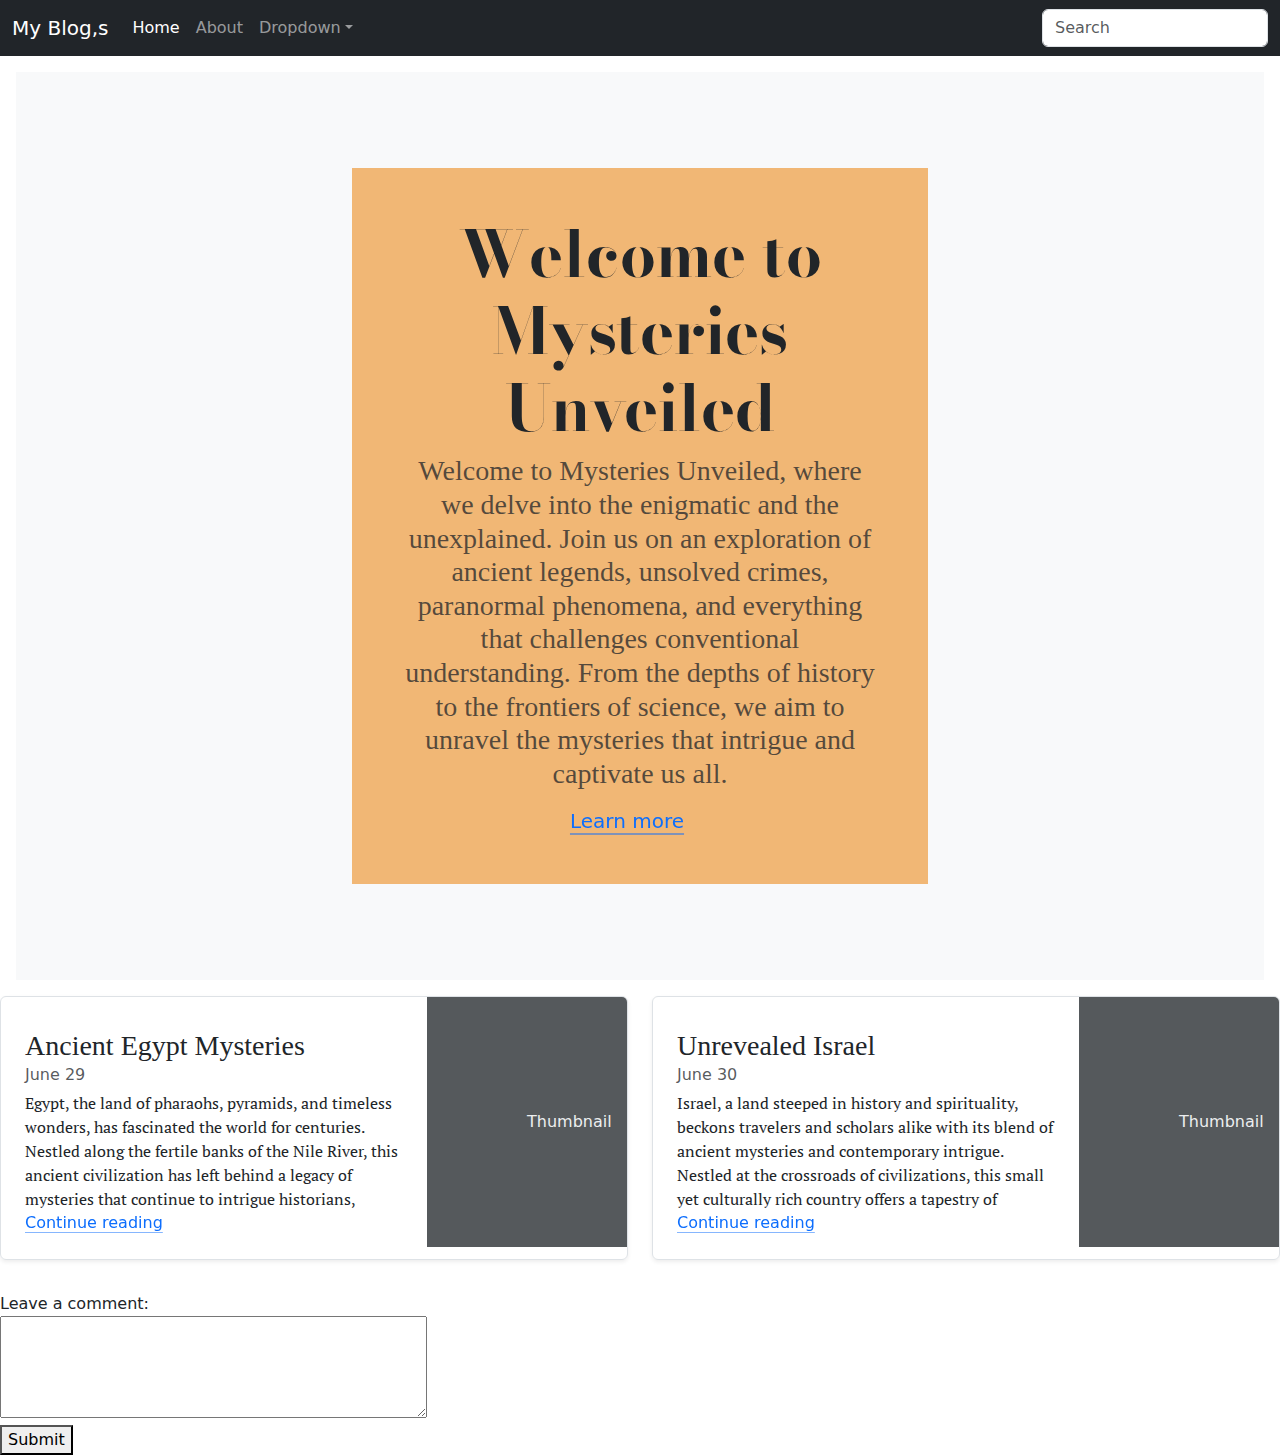
==== index.html @ e8b932a0 "Add files via upload" ====
<!DOCTYPE html>
<html lang="en">
<head>
    <meta charset="UTF-8">
    <meta name="viewport" content="width=device-width, initial-scale=1.0">
    <title>My Blog</title>
    <link rel="stylesheet" href="style.css">
    <link rel="preconnect" href="https://fonts.googleapis.com">
    <link rel="preconnect" href="https://fonts.gstatic.com" crossorigin>
    <link href="https://fonts.googleapis.com/css2?family=PT+Serif:ital,wght@0,400;0,700;1,400;1,700&display=swap" rel="stylesheet">
    <link href="https://cdn.jsdelivr.net/npm/bootstrap@5.3.3/dist/css/bootstrap.min.css" rel="stylesheet" integrity="sha384-QWTKZyjpPEjISv5WaRU9OFeRpok6YctnYmDr5pNlyT2bRjXh0JMhjY6hW+ALEwIH" crossorigin="anonymous">
    <link rel="preconnect" href="https://fonts.googleapis.com">
<link rel="preconnect" href="https://fonts.gstatic.com" crossorigin>
<link href="https://fonts.googleapis.com/css2?family=Bodoni+Moda:ital,opsz,wght@0,6..96,400..900;1,6..96,400..900&display=swap" rel="stylesheet">
     
</head>
<body>
    
  <nav class="navbar navbar-expand-lg navbar-dark bg-dark gradient-background" aria-label="Fifth navbar example">
    <div class="container-fluid">
      <a class="navbar-brand" href="#">My Blog,s</a>
      <button class="navbar-toggler" type="button" data-bs-toggle="collapse" data-bs-target="#navbarsExample05" aria-controls="navbarsExample05" aria-expanded="true" aria-label="Toggle navigation">
        <span class="navbar-toggler-icon"></span>
      </button>

      <div class="navbar-collapse collapse show" id="navbarsExample05" >
        <ul class="navbar-nav me-auto mb-2 mb-lg-0">
          <li class="nav-item">
            <a class="nav-link active" aria-current="page" href="./index.html">Home</a>
          </li>
          <li class="nav-item">
            <a class="nav-link" href="./contact.html">About</a>
          </li>
         
          <li class="nav-item dropdown">
            <a class="nav-link dropdown-toggle" href="#" data-bs-toggle="dropdown" aria-expanded="false">Dropdown</a>
            <ul class="dropdown-menu">
              <li><a class="dropdown-item" href="./egypt.html">EGYPT </a></li>
              <li><a class="dropdown-item" href="./israel.html">ISRAEL</a></li>
              <li><a class="dropdown-item" href="./time.html">TIME TRAVELL</a></li>
            </ul>
          </li>
        </ul>
        <form role="search">
          <input class="form-control" type="search" placeholder="Search" aria-label="Search">
        </form>
      </div>
    </div>
  </nav>
  <div class="position-relative overflow-hidden p-3 p-md-5 m-md-3 text-center bg-body-tertiary">
    <div class="col-md-6 p-lg-5 mx-auto my-5">
      <h1 class="display-3 fw-bold">Welcome to Mysteries Unveiled</h1>
      <h3 class="fw-normal text-muted mb-3">Welcome to Mysteries Unveiled, where we delve into the enigmatic and the unexplained. Join us on an exploration of ancient legends, unsolved crimes, paranormal phenomena, and everything that challenges conventional understanding. From the depths of history to the frontiers of science, we aim to unravel the mysteries that intrigue and captivate us all.</h3>
      <div class="d-flex gap-3 justify-content-center lead fw-normal">
        <a class="icon-link" href="#">
          Learn more
          <svg class="bi"><use xlink:href="#chevron-right"></use></svg>
        </a>
        <!-- <a class="icon-link" href="#">
          Buy
          <svg class="bi"><use xlink:href="#chevron-right"></use></svg>
        </a> -->
      </div>
    </div>
    <div class="product-device shadow-sm d-none d-md-block"></div>
    <div class="product-device product-device-2 shadow-sm d-none d-md-block"></div>
  </div>
  <div class="row mb-2">
    <div class="col-md-6">
      <div class="row g-0 border rounded overflow-hidden flex-md-row mb-4 shadow-sm h-md-250 position-relative">
        <div class="col p-4 d-flex flex-column position-static">
          <strong class="d-inline-block mb-2 text-primary-emphasis"></strong>
          <h3 class="mb-0">Ancient Egypt Mysteries</h3>
          <div class="mb-1 text-body-secondary">June 29</div>
          <p class="card-text mb-auto">Egypt, the land of pharaohs, pyramids, and timeless wonders, has fascinated the world for centuries.
            Nestled along the fertile banks of the Nile River, this ancient civilization has left behind a legacy of mysteries that continue to intrigue historians,
            </p>
          <a href="./egypt.html" class="icon-link gap-1 icon-link-hover stretched-link">
            Continue reading
            <svg class="bi"><use xlink:href="#chevron-right"></use></svg>
          </a>
        </div>
        <div class="col-auto d-none d-lg-block">
          <svg class="bd-placeholder-img" width="200" height="250" xmlns="http://www.w3.org/2000/svg" role="img" aria-label="Placeholder: Thumbnail" preserveAspectRatio="xMidYMid slice" focusable="false"><title>Placeholder</title><rect width="100%" height="100%" fill="#55595c"></rect><text x="50%" y="50%" fill="#eceeef" dy=".3em">Thumbnail</text></svg>
        </div>
      </div>
    </div>
    <div class="col-md-6">
      <div class="row g-0 border rounded overflow-hidden flex-md-row mb-4 shadow-sm h-md-250 position-relative">
        <div class="col p-4 d-flex flex-column position-static">
          <strong class="d-inline-block mb-2 text-success-emphasis"></strong>
          <h3 class="mb-0">Unrevealed Israel </h3>
          <div class="mb-1 text-body-secondary">June 30</div>
          <p class="mb-auto">Israel, a land steeped in history and spirituality, beckons travelers and scholars alike with its blend of 
            ancient mysteries and contemporary intrigue. Nestled at the crossroads of civilizations, this small yet culturally 
            rich country offers a tapestry of</p>
          <a href="./israel.html" class="icon-link gap-1 icon-link-hover stretched-link">
            Continue reading
            <svg class="bi"><use xlink:href="#chevron-right"></use></svg>
          </a>
        </div>
        <div class="col-auto d-none d-lg-block">
          <svg class="bd-placeholder-img" width="200" height="250" xmlns="http://www.w3.org/2000/svg" role="img" aria-label="Placeholder: Thumbnail" preserveAspectRatio="xMidYMid slice" focusable="false"><title>Placeholder</title><rect width="100%" height="100%" fill="#55595c"></rect><text x="50%" y="50%" fill="#eceeef" dy=".3em">Thumbnail</text></svg>
        </div>
      </div>
    </div>
  </div>
  <div id="comments-container">
    <!-- Comments will be dynamically added here -->
</div>

<form id="comment-form">
    <label for="comment">Leave a comment:</label><br>
    <textarea id="comment" name="comment" rows="4" cols="50"></textarea><br>
    <button type="submit">Submit</button>
</form>
  <script src="https://cdn.jsdelivr.net/npm/bootstrap@5.3.3/dist/js/bootstrap.bundle.min.js" integrity="sha384-YvpcrYf0tY3lHB60NNkmXc5s9fDVZLESaAA55NDzOxhy9GkcIdslK1eN7N6jIeHz" crossorigin="anonymous"></script>
</body>
</html>
---- style.css ----
.gradient-background {
    background: linear-gradient(300deg, #d4d42b,#8e4f08,#ffac4d,);
  
    background-size: 180% 180%;
    animation: gradient-animation 18s ease infinite;
  }
  
  @keyframes gradient-animation {
    0% {
      background-position: 0% 50%;
    }
    50% {
      background-position: 100% 50%;
    }
    100% {
      background-position: 0% 50%;
    }
}
.nav-link{
  color: rgba(14, 14, 14, 0.489);
}
.container{
  background-color: #f1b775;
}
.my-5{
  background-color: #f1b775;
}
h1{
  font-family: Bodoni Moda;
}
h3{
  font-family: DM Serif;
}
p{
  font-family: PT Serif;
}
body{
  background-color: "sanddunes.jpg";
  background-size: cover;
  background-repeat: no-repeat;
  background-attachment: fixed;
  background-position: center;
}
/* <svg class="bi" width="24" height="24"><use xlink:href=""></use></svg> */
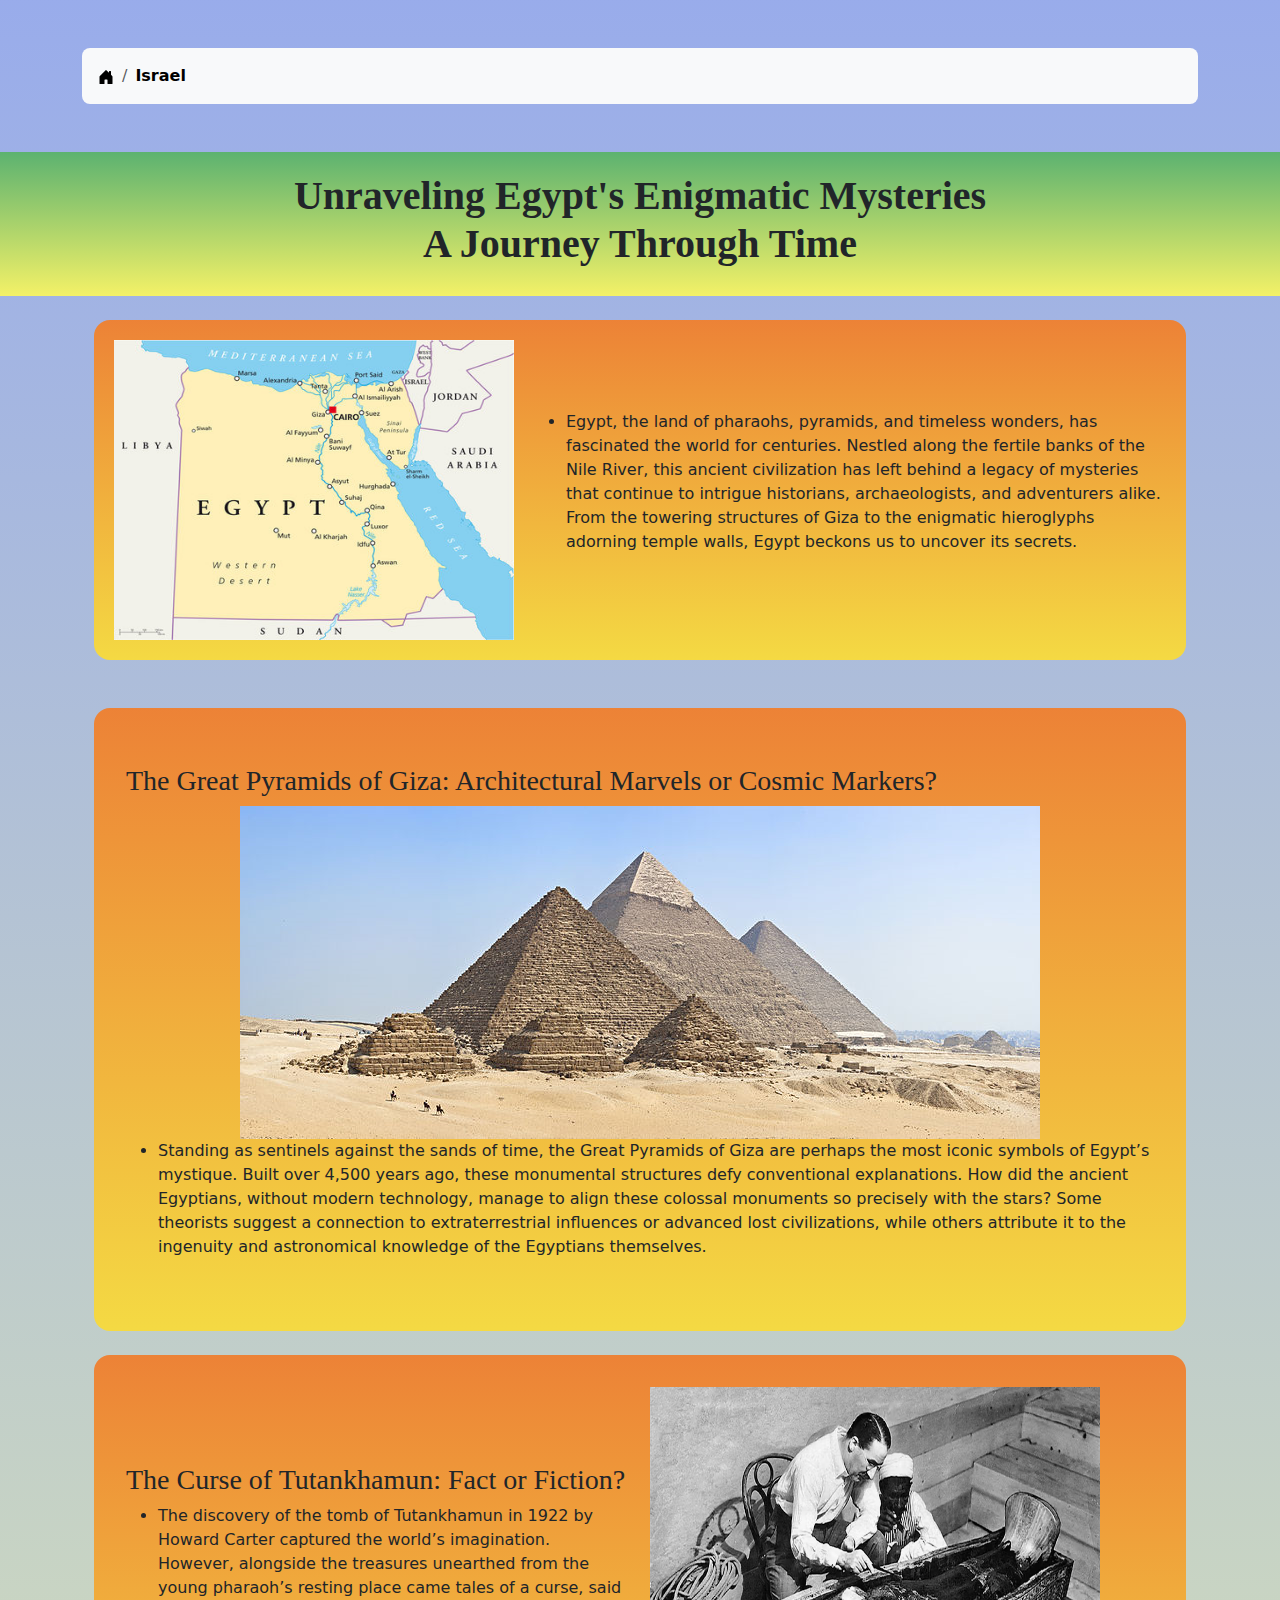
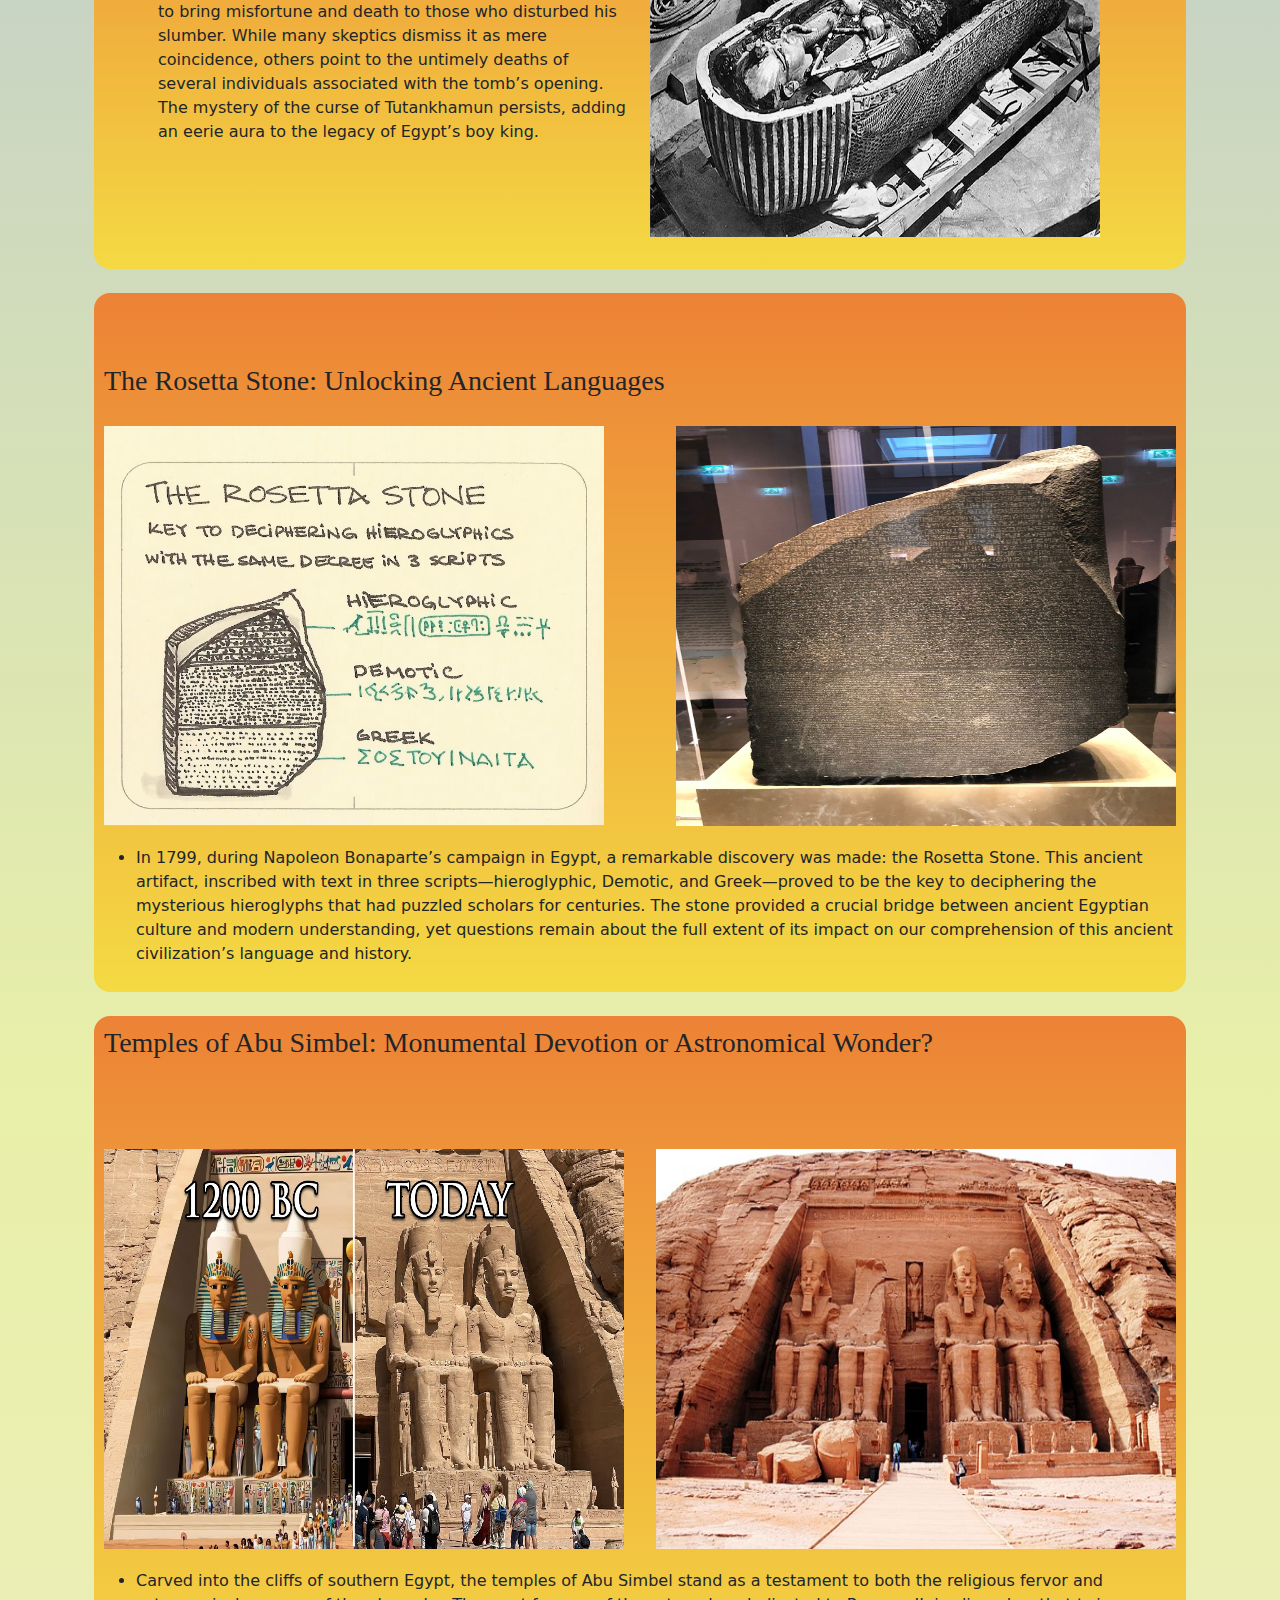
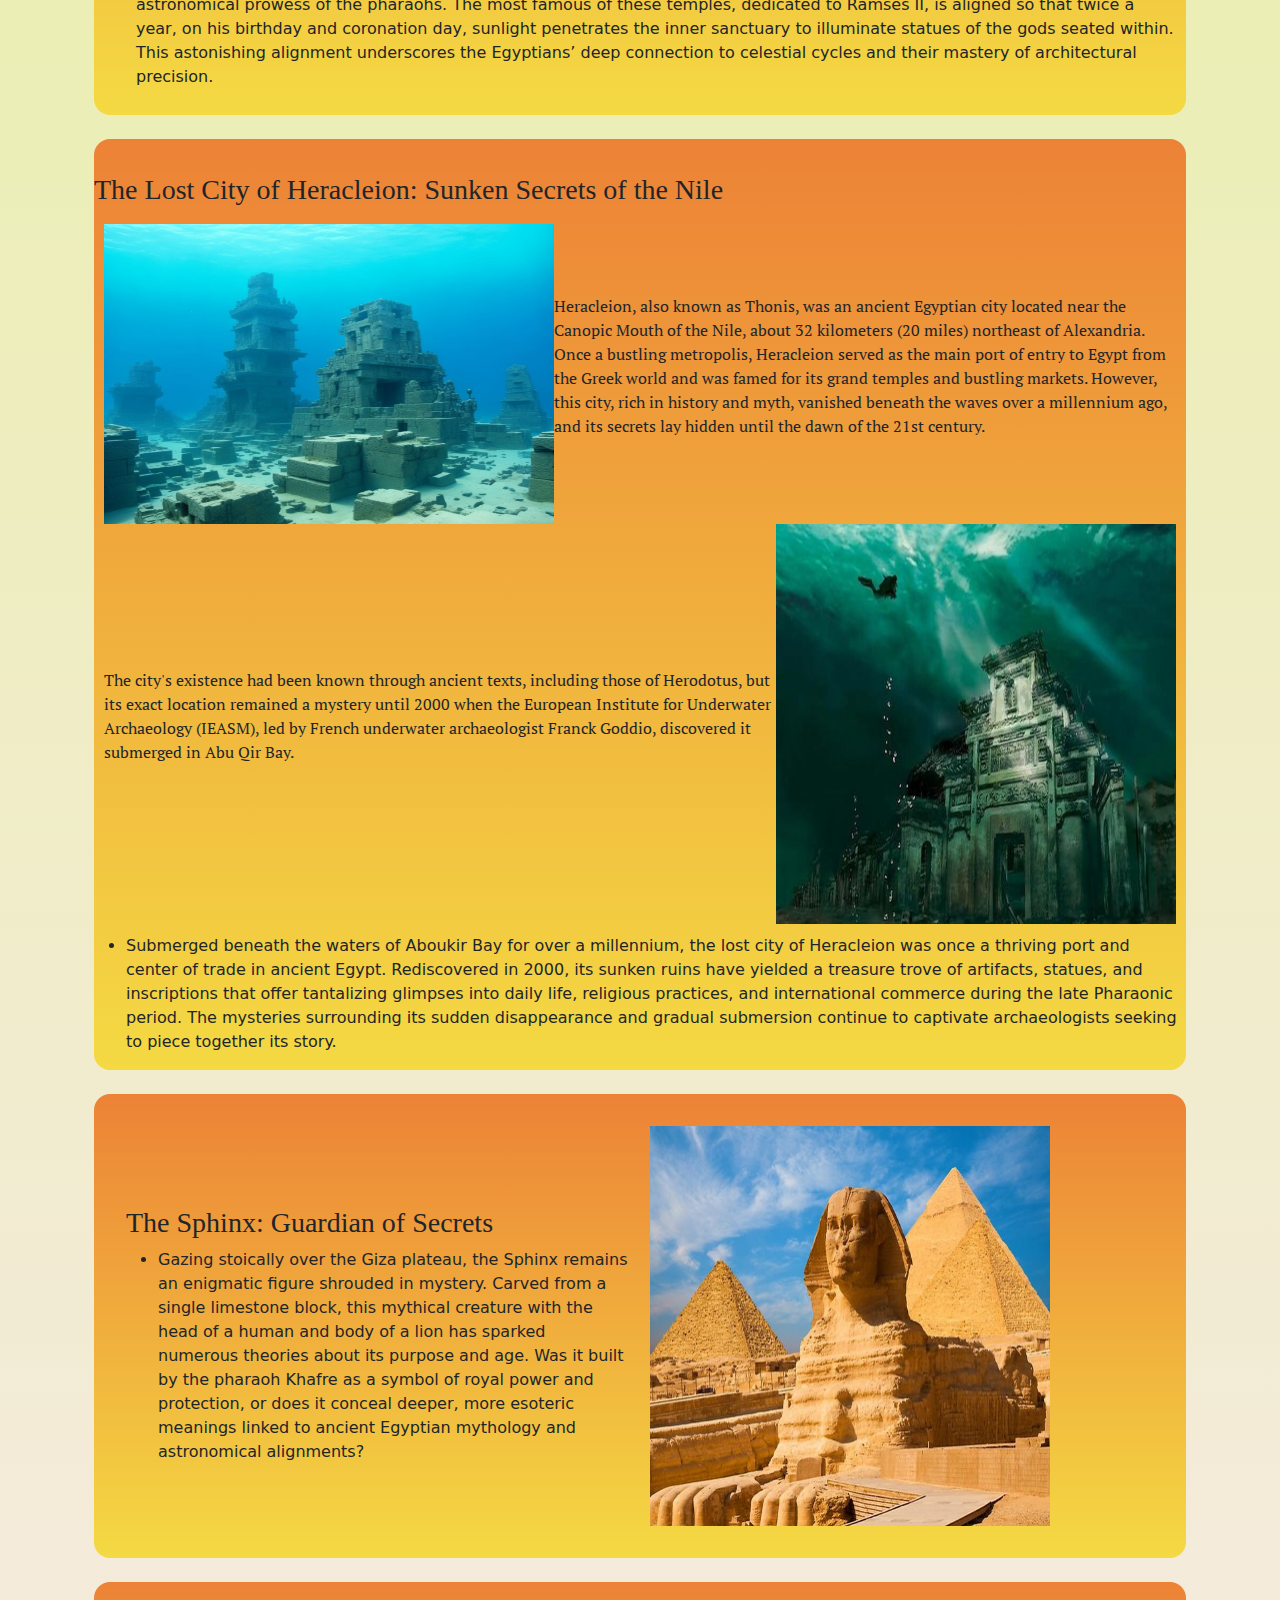
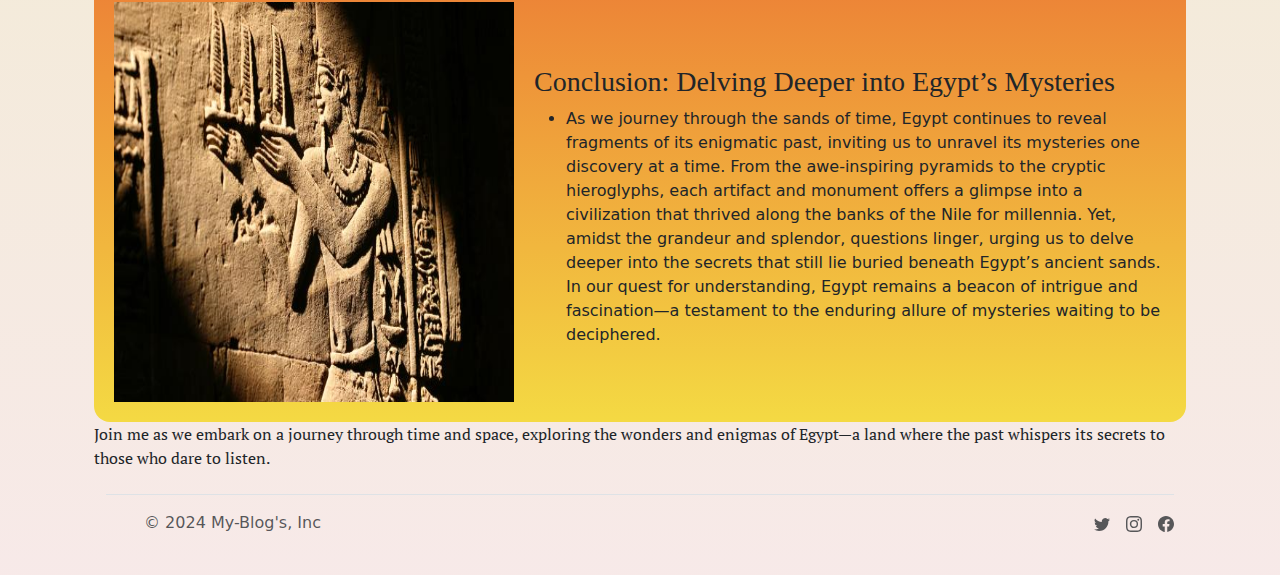
==== commit fd518645: "Add files via upload" ====
--- a/index.html
+++ b/index.html
@@ -3,117 +3,227 @@
 <head>
     <meta charset="UTF-8">
     <meta name="viewport" content="width=device-width, initial-scale=1.0">
-    <title>My Blog</title>
-    <link rel="stylesheet" href="style.css">
+    <title>Mysteries About Egypt</title>
+    <link rel="stylesheet" href="./egypt.css">
     <link rel="preconnect" href="https://fonts.googleapis.com">
     <link rel="preconnect" href="https://fonts.gstatic.com" crossorigin>
     <link href="https://fonts.googleapis.com/css2?family=PT+Serif:ital,wght@0,400;0,700;1,400;1,700&display=swap" rel="stylesheet">
     <link href="https://cdn.jsdelivr.net/npm/bootstrap@5.3.3/dist/css/bootstrap.min.css" rel="stylesheet" integrity="sha384-QWTKZyjpPEjISv5WaRU9OFeRpok6YctnYmDr5pNlyT2bRjXh0JMhjY6hW+ALEwIH" crossorigin="anonymous">
     <link rel="preconnect" href="https://fonts.googleapis.com">
 <link rel="preconnect" href="https://fonts.gstatic.com" crossorigin>
-<link href="https://fonts.googleapis.com/css2?family=Bodoni+Moda:ital,opsz,wght@0,6..96,400..900;1,6..96,400..900&display=swap" rel="stylesheet">
-     
+<link href="https://fonts.googleapis.com/css2?family=Domine:wght@400..700&display=swap" rel="stylesheet">
+<link rel="preconnect" href="https://fonts.googleapis.com">
+<link rel="preconnect" href="https://fonts.gstatic.com" crossorigin>
+<link href="https://fonts.googleapis.com/css2?family=DM+Serif+Display:ital@0;1&family=Domine:wght@400..700&display=swap" rel="stylesheet">
+<link rel="preconnect" href="https://fonts.googleapis.com">
+<link rel="preconnect" href="https://fonts.gstatic.com" crossorigin>
+<link href="https://fonts.googleapis.com/css2?family=Bebas+Neue&display=swap" rel="stylesheet">
+
 </head>
 <body>
     
-  <nav class="navbar navbar-expand-lg navbar-dark bg-dark gradient-background" aria-label="Fifth navbar example">
-    <div class="container-fluid">
-      <a class="navbar-brand" href="#">My Blog,s</a>
-      <button class="navbar-toggler" type="button" data-bs-toggle="collapse" data-bs-target="#navbarsExample05" aria-controls="navbarsExample05" aria-expanded="true" aria-label="Toggle navigation">
-        <span class="navbar-toggler-icon"></span>
-      </button>
-
-      <div class="navbar-collapse collapse show" id="navbarsExample05" >
-        <ul class="navbar-nav me-auto mb-2 mb-lg-0">
-          <li class="nav-item">
-            <a class="nav-link active" aria-current="page" href="./index.html">Home</a>
-          </li>
-          <li class="nav-item">
-            <a class="nav-link" href="./contact.html">About</a>
-          </li>
-         
-          <li class="nav-item dropdown">
-            <a class="nav-link dropdown-toggle" href="#" data-bs-toggle="dropdown" aria-expanded="false">Dropdown</a>
-            <ul class="dropdown-menu">
-              <li><a class="dropdown-item" href="./egypt.html">EGYPT </a></li>
-              <li><a class="dropdown-item" href="./israel.html">ISRAEL</a></li>
-              <li><a class="dropdown-item" href="./time.html">TIME TRAVELL</a></li>
-            </ul>
-          </li>
-        </ul>
-        <form role="search">
-          <input class="form-control" type="search" placeholder="Search" aria-label="Search">
-        </form>
+    <div class="container my-5">
+        <nav aria-label="breadcrumb">
+          <ol class="breadcrumb p-3 bg-body-tertiary rounded-3">
+            <li class="breadcrumb-item">
+              <a class="link-body-emphasis" href="#">
+                <svg xmlns="http://www.w3.org/2000/svg" width="16" height="16" fill="currentColor" class="bi bi-house-door-fill" viewBox="0 0 16 16">
+                    <path d="M6.5 14.5v-3.505c0-.245.25-.495.5-.495h2c.25 0 .5.25.5.5v3.5a.5.5 0 0 0 .5.5h4a.5.5 0 0 0 .5-.5v-7a.5.5 0 0 0-.146-.354L13 5.793V2.5a.5.5 0 0 0-.5-.5h-1a.5.5 0 0 0-.5.5v1.293L8.354 1.146a.5.5 0 0 0-.708 0l-6 6A.5.5 0 0 0 1.5 7.5v7a.5.5 0 0 0 .5.5h4a.5.5 0 0 0 .5-.5"/>
+                  </svg>
+                <span class="visually-hidden">Home</span>
+              </a>
+            </li>
+            <li class="breadcrumb-item">
+              <a class="link-body-emphasis fw-semibold text-decoration-none" href="./israel.html">Israel</a>
+            </li>
+            
+          </ol>
+        </nav>
       </div>
-    </div>
-  </nav>
-  <div class="position-relative overflow-hidden p-3 p-md-5 m-md-3 text-center bg-body-tertiary">
-    <div class="col-md-6 p-lg-5 mx-auto my-5">
-      <h1 class="display-3 fw-bold">Welcome to Mysteries Unveiled</h1>
-      <h3 class="fw-normal text-muted mb-3">Welcome to Mysteries Unveiled, where we delve into the enigmatic and the unexplained. Join us on an exploration of ancient legends, unsolved crimes, paranormal phenomena, and everything that challenges conventional understanding. From the depths of history to the frontiers of science, we aim to unravel the mysteries that intrigue and captivate us all.</h3>
-      <div class="d-flex gap-3 justify-content-center lead fw-normal">
-        <a class="icon-link" href="#">
-          Learn more
-          <svg class="bi"><use xlink:href="#chevron-right"></use></svg>
-        </a>
-        <!-- <a class="icon-link" href="#">
-          Buy
-          <svg class="bi"><use xlink:href="#chevron-right"></use></svg>
-        </a> -->
+      <div class="heading"><h1><b>Unraveling Egypt's Enigmatic Mysteries<br>A Journey Through Time</b></h1></div><br>
+    <div class="container">
+    <section class="container">
+        
+
+    <div class="title"> 
+        <div class="boarder"><div ><img class="imgmap" src="images/egyptmap.png"> </div></div>
+        <div >
+        <ul>
+            <li>Egypt, the land of pharaohs, pyramids, and timeless wonders, has fascinated the world for centuries.
+                Nestled along the fertile banks of the Nile River, this ancient civilization has left behind a legacy of mysteries that continue to intrigue historians,
+                archaeologists, and adventurers alike. From the towering structures of Giza to the enigmatic hieroglyphs adorning temple walls, Egypt beckons us to uncover its secrets.</li>
+        </ul>
+    
+    </div>
+    </div>  
+    <br><br>
+    <div class="giza">
+        <br>
+        <h3>The Great Pyramids of Giza: Architectural Marvels or Cosmic Markers?</h3>
+        <div class="imggiza"><img class="imgiza" src="images/giza.png"></div>
+        <div>
+        <ul>
+            <li>
+                Standing as sentinels against the sands of time, the Great Pyramids of Giza are perhaps the most iconic symbols of Egypt’s mystique.
+                Built over 4,500 years ago, these monumental structures defy conventional explanations. How did the ancient Egyptians, without modern technology, 
+                manage to align these colossal monuments so precisely with the stars? Some theorists suggest a connection to extraterrestrial influences or advanced lost civilizations,
+                while others attribute it to the ingenuity and astronomical knowledge of the Egyptians themselves.
+            </li>
+        </ul>
+        <br>
+    </div>
+    </div>  
+    <br>
+    
+    <div class="curse">
+        <div>
+        <h3>The Curse of Tutankhamun: Fact or Fiction?</h3>
+        <ul>
+            <li>
+                The discovery of the tomb of Tutankhamun in 1922 by Howard Carter captured the world’s imagination. 
+                However, alongside the treasures unearthed from the young pharaoh’s resting place came tales of a curse, 
+                said to bring misfortune and death to those who disturbed his slumber. While many skeptics dismiss it as mere coincidence,
+                 others point to the untimely deaths of several individuals associated with the tomb’s opening. 
+                The mystery of the curse of Tutankhamun persists, adding an eerie aura to the legacy of Egypt’s boy king.
+            </li>
+        </ul> 
+        </div>
+        <div><img class="curseimg" src="images/tutankhamun1.png"></div>
+    </div>    
+    <br>
+    
+    <div class="stone"><br>
+    <h3>   The Rosetta Stone: Unlocking Ancient Languages</h3>
+    
+        <div class="rosetta">
+        <img class="stones" src="images/rosettastone11.png">
+        <img class="stone2" src="images/rosettastone21.png">
+        </div>
+    
+    <ul>
+        <li>
+            In 1799, during Napoleon Bonaparte’s campaign in Egypt, a remarkable discovery was made: the Rosetta Stone.
+            This ancient artifact, inscribed with text in three scripts—hieroglyphic, Demotic, and Greek—proved to be the key to 
+            deciphering the mysterious hieroglyphs that had puzzled scholars for centuries. The stone provided a crucial bridge between
+             ancient Egyptian culture and modern understanding, yet questions remain about the full extent of its impact on our comprehension of this ancient civilization’s language and history.
+        </li>
+    </ul>
+    </div>
+    <br>
+    <div class="temple">
+        <h3>Temples of Abu Simbel: Monumental Devotion or Astronomical Wonder?</h3><br>
+        <div class="rosetta">
+        <div ><img class="temples1" src="images/temple11.png"></div>
+        <div><img class="temples" src="images/temple21.png"></div>
+        </div>
+       
+        <ul>
+            <li>
+                Carved into the cliffs of southern Egypt, the temples of Abu Simbel stand as a testament to both the religious fervor and astronomical prowess of the pharaohs. 
+                The most famous of these temples, dedicated to Ramses II, is aligned so that twice a year, on his birthday and coronation day, 
+                sunlight penetrates the inner sanctuary to illuminate statues of the gods seated within. This astonishing alignment underscores the Egyptians’ deep connection to 
+                celestial cycles and their mastery of architectural precision.
+            </li>
+        </ul>
+    </div>
+    <br>
+    
+
+    <div class="nile">
+        <h3><br>The Lost City of Heracleion: Sunken Secrets of the Nile</h3>
+        <div class="hera">
+            <div class="hera-1">
+                <div><img class="lostcity1" src="images/lostcity11.png"></div>
+        <div>
+            <p>
+                Heracleion, also known as Thonis, was an ancient Egyptian city located near the Canopic Mouth of the Nile, about 32 kilometers (20 miles) northeast of Alexandria. Once a bustling metropolis, Heracleion served as the main port of entry to Egypt from the Greek world and was famed for its grand temples and bustling markets. However, this city, rich in history and myth, vanished beneath the waves over a millennium ago, and its secrets lay hidden until the dawn of the 21st century.
+            </p>
+        </div>
+    </div>
+        <div class="hera-2">
+            <div><p>The city's existence had been known through ancient texts, including those of Herodotus, but its exact location remained a mystery until 2000 when the European Institute for Underwater Archaeology (IEASM), led by French underwater archaeologist Franck Goddio, discovered it submerged in Abu Qir Bay.</p></div>
+        <div>
+            <img class="lostcity2" src="images/lostcity21.png">
+        </div>
+    </div>
+            
+        </div>
+    
+        <ul>
+            <li>
+                Submerged beneath the waters of Aboukir Bay for over a millennium, the lost city of Heracleion was once a thriving port
+                and center of trade in ancient Egypt. Rediscovered in 2000, its sunken ruins have yielded a treasure trove of artifacts,
+                statues, and inscriptions that offer tantalizing glimpses into daily life, religious practices, and international commerce during the late Pharaonic period.
+                The mysteries surrounding its sudden disappearance and gradual submersion continue to captivate archaeologists seeking to piece together its story.
+            </li>
+        </ul>
+    </div>
+    <br>
+    
+    <div class="sphinx">
+        <div>
+        <h3>
+            <br>
+            The Sphinx: Guardian of Secrets
+        </h3>
+        <ul>
+            <li>
+                Gazing stoically over the Giza plateau, the Sphinx remains an enigmatic figure shrouded in mystery. 
+                Carved from a single limestone block, this mythical creature with the head of a human and body of a lion has sparked numerous theories about its purpose and age. 
+                Was it built by the pharaoh Khafre as a symbol of royal power and protection, or does it conceal deeper, more esoteric meanings linked to ancient Egyptian mythology
+                and astronomical alignments?
+            </li>
+        </ul>
+        </div>
+        <div><img class="sphin" src="images/sphinx1.png"></div>
+    </div>
+    <br>
+    <div class="conclude">
+        <div><img class="concluded" src="images/conclusion.png"></div>
+        <div>
+            <br>
+        <h3>Conclusion: Delving Deeper into Egypt’s Mysteries</h3>
+        <ul>
+            <li>
+                As we journey through the sands of time, Egypt continues to reveal fragments of its enigmatic past, inviting us to unravel its mysteries one discovery at a time. From the awe-inspiring pyramids to the cryptic hieroglyphs, each artifact and monument offers a glimpse into a civilization that thrived along the banks of the Nile for millennia. Yet, amidst the grandeur and splendor, questions linger, urging us to delve deeper into the secrets that still lie buried beneath Egypt’s ancient sands.
+                In our quest for understanding, Egypt remains a beacon of intrigue and fascination—a testament to the enduring allure of mysteries waiting to be deciphered.<br />
+
+                 </li>
+        </ul>
+        </div>
+    </div>
+        <p class="join"> Join me as we embark on a journey through time and space, exploring the wonders and enigmas of Egypt—a land where the past whispers its secrets to those who dare to listen.
+        </p>
+    
+    <div class="container">
+        <footer class="d-flex flex-wrap justify-content-between align-items-center py-3 my-4 border-top">
+          <div class="col-md-4 d-flex align-items-center">
+            <a href="/" class="mb-3 me-2 mb-md-0 text-body-secondary text-decoration-none lh-1">
+              <svg class="bi" width="30" height="24"><use xlink:href="#bootstrap"></use></svg>
+            </a>
+            <span class="mb-3 mb-md-0 text-body-secondary">© 2024 My-Blog's, Inc</span>
+          </div>
+      
+          <ul class="nav col-md-4 justify-content-end list-unstyled d-flex">
+            <li class="ms-3"><a class="text-body-secondary" href=""><svg xmlns="http://www.w3.org/2000/svg" width="16" height="16" fill="currentColor" class="bi bi-twitter" viewBox="0 0 16 16">
+                <path d="M5.026 15c6.038 0 9.341-5.003 9.341-9.334q.002-.211-.006-.422A6.7 6.7 0 0 0 16 3.542a6.7 6.7 0 0 1-1.889.518 3.3 3.3 0 0 0 1.447-1.817 6.5 6.5 0 0 1-2.087.793A3.286 3.286 0 0 0 7.875 6.03a9.32 9.32 0 0 1-6.767-3.429 3.29 3.29 0 0 0 1.018 4.382A3.3 3.3 0 0 1 .64 6.575v.045a3.29 3.29 0 0 0 2.632 3.218 3.2 3.2 0 0 1-.865.115 3 3 0 0 1-.614-.057 3.28 3.28 0 0 0 3.067 2.277A6.6 6.6 0 0 1 .78 13.58a6 6 0 0 1-.78-.045A9.34 9.34 0 0 0 5.026 15"/>
+              </svg></a></li>
+            <li class="ms-3"><a class="text-body-secondary" href="#"><svg xmlns="http://www.w3.org/2000/svg" width="16" height="16" fill="currentColor" class="bi bi-instagram" viewBox="0 0 16 16">
+                <path d="M8 0C5.829 0 5.556.01 4.703.048 3.85.088 3.269.222 2.76.42a3.9 3.9 0 0 0-1.417.923A3.9 3.9 0 0 0 .42 2.76C.222 3.268.087 3.85.048 4.7.01 5.555 0 5.827 0 8.001c0 2.172.01 2.444.048 3.297.04.852.174 1.433.372 1.942.205.526.478.972.923 1.417.444.445.89.719 1.416.923.51.198 1.09.333 1.942.372C5.555 15.99 5.827 16 8 16s2.444-.01 3.298-.048c.851-.04 1.434-.174 1.943-.372a3.9 3.9 0 0 0 1.416-.923c.445-.445.718-.891.923-1.417.197-.509.332-1.09.372-1.942C15.99 10.445 16 10.173 16 8s-.01-2.445-.048-3.299c-.04-.851-.175-1.433-.372-1.941a3.9 3.9 0 0 0-.923-1.417A3.9 3.9 0 0 0 13.24.42c-.51-.198-1.092-.333-1.943-.372C10.443.01 10.172 0 7.998 0zm-.717 1.442h.718c2.136 0 2.389.007 3.232.046.78.035 1.204.166 1.486.275.373.145.64.319.92.599s.453.546.598.92c.11.281.24.705.275 1.485.039.843.047 1.096.047 3.231s-.008 2.389-.047 3.232c-.035.78-.166 1.203-.275 1.485a2.5 2.5 0 0 1-.599.919c-.28.28-.546.453-.92.598-.28.11-.704.24-1.485.276-.843.038-1.096.047-3.232.047s-2.39-.009-3.233-.047c-.78-.036-1.203-.166-1.485-.276a2.5 2.5 0 0 1-.92-.598 2.5 2.5 0 0 1-.6-.92c-.109-.281-.24-.705-.275-1.485-.038-.843-.046-1.096-.046-3.233s.008-2.388.046-3.231c.036-.78.166-1.204.276-1.486.145-.373.319-.64.599-.92s.546-.453.92-.598c.282-.11.705-.24 1.485-.276.738-.034 1.024-.044 2.515-.045zm4.988 1.328a.96.96 0 1 0 0 1.92.96.96 0 0 0 0-1.92m-4.27 1.122a4.109 4.109 0 1 0 0 8.217 4.109 4.109 0 0 0 0-8.217m0 1.441a2.667 2.667 0 1 1 0 5.334 2.667 2.667 0 0 1 0-5.334"/>
+              </svg></a></li>
+            <li class="ms-3"><a class="text-body-secondary" href="#"><svg xmlns="http://www.w3.org/2000/svg" width="16" height="16" fill="currentColor" class="bi bi-facebook" viewBox="0 0 16 16">
+                <path d="M16 8.049c0-4.446-3.582-8.05-8-8.05C3.58 0-.002 3.603-.002 8.05c0 4.017 2.926 7.347 6.75 7.951v-5.625h-2.03V8.05H6.75V6.275c0-2.017 1.195-3.131 3.022-3.131.876 0 1.791.157 1.791.157v1.98h-1.009c-.993 0-1.303.621-1.303 1.258v1.51h2.218l-.354 2.326H9.25V16c3.824-.604 6.75-3.934 6.75-7.951"/>
+              </svg></a></li>
+          </ul>
+        </footer>
       </div>
-    </div>
-    <div class="product-device shadow-sm d-none d-md-block"></div>
-    <div class="product-device product-device-2 shadow-sm d-none d-md-block"></div>
-  </div>
-  <div class="row mb-2">
-    <div class="col-md-6">
-      <div class="row g-0 border rounded overflow-hidden flex-md-row mb-4 shadow-sm h-md-250 position-relative">
-        <div class="col p-4 d-flex flex-column position-static">
-          <strong class="d-inline-block mb-2 text-primary-emphasis"></strong>
-          <h3 class="mb-0">Ancient Egypt Mysteries</h3>
-          <div class="mb-1 text-body-secondary">June 29</div>
-          <p class="card-text mb-auto">Egypt, the land of pharaohs, pyramids, and timeless wonders, has fascinated the world for centuries.
-            Nestled along the fertile banks of the Nile River, this ancient civilization has left behind a legacy of mysteries that continue to intrigue historians,
-            </p>
-          <a href="./egypt.html" class="icon-link gap-1 icon-link-hover stretched-link">
-            Continue reading
-            <svg class="bi"><use xlink:href="#chevron-right"></use></svg>
-          </a>
-        </div>
-        <div class="col-auto d-none d-lg-block">
-          <svg class="bd-placeholder-img" width="200" height="250" xmlns="http://www.w3.org/2000/svg" role="img" aria-label="Placeholder: Thumbnail" preserveAspectRatio="xMidYMid slice" focusable="false"><title>Placeholder</title><rect width="100%" height="100%" fill="#55595c"></rect><text x="50%" y="50%" fill="#eceeef" dy=".3em">Thumbnail</text></svg>
-        </div>
-      </div>
-    </div>
-    <div class="col-md-6">
-      <div class="row g-0 border rounded overflow-hidden flex-md-row mb-4 shadow-sm h-md-250 position-relative">
-        <div class="col p-4 d-flex flex-column position-static">
-          <strong class="d-inline-block mb-2 text-success-emphasis"></strong>
-          <h3 class="mb-0">Unrevealed Israel </h3>
-          <div class="mb-1 text-body-secondary">June 30</div>
-          <p class="mb-auto">Israel, a land steeped in history and spirituality, beckons travelers and scholars alike with its blend of 
-            ancient mysteries and contemporary intrigue. Nestled at the crossroads of civilizations, this small yet culturally 
-            rich country offers a tapestry of</p>
-          <a href="./israel.html" class="icon-link gap-1 icon-link-hover stretched-link">
-            Continue reading
-            <svg class="bi"><use xlink:href="#chevron-right"></use></svg>
-          </a>
-        </div>
-        <div class="col-auto d-none d-lg-block">
-          <svg class="bd-placeholder-img" width="200" height="250" xmlns="http://www.w3.org/2000/svg" role="img" aria-label="Placeholder: Thumbnail" preserveAspectRatio="xMidYMid slice" focusable="false"><title>Placeholder</title><rect width="100%" height="100%" fill="#55595c"></rect><text x="50%" y="50%" fill="#eceeef" dy=".3em">Thumbnail</text></svg>
-        </div>
-      </div>
-    </div>
-  </div>
-  <div id="comments-container">
-    <!-- Comments will be dynamically added here -->
+    </section>
+
 </div>
 
-<form id="comment-form">
-    <label for="comment">Leave a comment:</label><br>
-    <textarea id="comment" name="comment" rows="4" cols="50"></textarea><br>
-    <button type="submit">Submit</button>
-</form>
-  <script src="https://cdn.jsdelivr.net/npm/bootstrap@5.3.3/dist/js/bootstrap.bundle.min.js" integrity="sha384-YvpcrYf0tY3lHB60NNkmXc5s9fDVZLESaAA55NDzOxhy9GkcIdslK1eN7N6jIeHz" crossorigin="anonymous"></script>
+   
+   
+    <script src="https://cdn.jsdelivr.net/npm/bootstrap@5.3.3/dist/js/bootstrap.bundle.min.js" integrity="sha384-YvpcrYf0tY3lHB60NNkmXc5s9fDVZLESaAA55NDzOxhy9GkcIdslK1eN7N6jIeHz" crossorigin="anonymous"></script>
+
 </body>
-</html>+</html>
--- a/egypt.css
+++ b/egypt.css
@@ -0,0 +1,215 @@
+.gradient-background {
+    background: linear-gradient(300deg, #d4d42b,#8e4f08,#ffac4d,);
+  
+    background-size: 180% 180%;
+    animation: gradient-animation 18s ease infinite;
+  }
+  
+  @keyframes gradient-animation {
+    0% {
+      background-position: 0% 50%;
+    }
+    50% {
+      background-position: 100% 50%;
+    }
+    100% {
+      background-position: 0% 50%;
+    }
+}
+.nav-link{
+  color: rgba(14, 14, 14, 0.489);
+}
+.container{
+  
+  //background-color: #f1b775;
+}
+.giza, .curse, .stone, .temple,.nile, .sphinx, .conclude{
+  background: hsla(51, 89%, 61%, 1);
+
+background: linear-gradient(90deg, hsla(51, 89%, 61%, 1) 0%, hsla(25, 83%, 57%, 1) 100%);
+
+background: -moz-linear-gradient(90deg, hsla(51, 89%, 61%, 1) 0%, hsla(25, 83%, 57%, 1) 100%);
+
+background: -webkit-linear-gradient(90deg, hsla(51, 89%, 61%, 1) 0%, hsla(25, 83%, 57%, 1) 100%);
+
+filter: progid: DXImageTransform.Microsoft.gradient( startColorstr="#F4D941", endColorstr="#EC8235", GradientType=1 );
+border-radius: 1rem;
+}
+.giza{
+  padding:2rem;
+  border-radius: 1rem;
+}
+.first{
+  background-image:"images/backdrop1.png";
+}
+.heading{
+  display:flex;
+  justify-content: center;
+  align-items: center;
+  padding: 20px;
+  background: hsla(59, 86%, 68%, 1);
+
+background: linear-gradient(90deg, hsla(59, 86%, 68%, 1) 0%, hsla(134, 36%, 53%, 1) 100%);
+
+background: -moz-linear-gradient(90deg, hsla(59, 86%, 68%, 1) 0%, hsla(134, 36%, 53%, 1) 100%);
+
+background: -webkit-linear-gradient(90deg, hsla(59, 86%, 68%, 1) 0%, hsla(134, 36%, 53%, 1) 100%);
+
+filter: progid: DXImageTransform.Microsoft.gradient( startColorstr="#F4F269", endColorstr="#5CB270", GradientType=1 ); 
+
+}
+body{
+  /* background: hsla(139, 70%, 75%, 1);
+
+background: linear-gradient(90deg, hsla(139, 70%, 75%, 1) 0%, hsla(63, 90%, 76%, 1) 100%);
+
+background: -moz-linear-gradient(90deg, hsla(139, 70%, 75%, 1) 0%, hsla(63, 90%, 76%, 1) 100%);
+
+background: -webkit-linear-gradient(90deg, hsla(139, 70%, 75%, 1) 0%, hsla(63, 90%, 76%, 1) 100%);
+
+filter: progid: DXImageTransform.Microsoft.gradient( startColorstr="#95ECB0", endColorstr="#F3F98A", GradientType=1 ); */
+background: hsla(4, 48%, 94%, 1);
+
+background: linear-gradient(90deg, hsla(4, 48%, 94%, 1) 0%, hsla(66, 70%, 80%, 1) 50%, hsla(226, 67%, 76%, 1) 100%);
+
+background: -moz-linear-gradient(90deg, hsla(4, 48%, 94%, 1) 0%, hsla(66, 70%, 80%, 1) 50%, hsla(226, 67%, 76%, 1) 100%);
+
+background: -webkit-linear-gradient(90deg, hsla(4, 48%, 94%, 1) 0%, hsla(66, 70%, 80%, 1) 50%, hsla(226, 67%, 76%, 1) 100%);
+
+filter: progid: DXImageTransform.Microsoft.gradient( startColorstr="#F7E9E8", endColorstr="#E9F0AA", GradientType=1 );
+}
+.my-5{
+  //background-color: #f1b775;
+}
+.imgmap{
+  height: 300px;
+  width: 400px;
+  border:5px black;
+  border-radius: 0px;
+
+}
+.imgizo{
+  height: 500px;
+  width: 100rem;
+  length: 1000px;
+  
+}
+h1{
+  
+  font-family: Bodoni Moda;
+  text-align: center;
+}
+h3{
+  font-family: DM Serif;
+}
+p{
+  font-family: PT Serif;
+}
+
+.title, .conclude{
+  display: grid;
+  grid-template-columns: 1fr 2fr;
+  gap: 20px;
+  padding: 20px;
+  align-items: center;
+  background: hsla(51, 89%, 61%, 1);
+
+  background: linear-gradient(90deg, hsla(51, 89%, 61%, 1) 0%, hsla(25, 83%, 57%, 1) 100%);
+  
+  background: -moz-linear-gradient(90deg, hsla(51, 89%, 61%, 1) 0%, hsla(25, 83%, 57%, 1) 100%);
+  
+  background: -webkit-linear-gradient(90deg, hsla(51, 89%, 61%, 1) 0%, hsla(25, 83%, 57%, 1) 100%);
+  
+  filter: progid: DXImageTransform.Microsoft.gradient( startColorstr="#F4D941", endColorstr="#EC8235", GradientType=1 );
+  border-radius: 1rem
+}
+.curse, .sphinx{
+  display: grid;
+  grid-template-columns: 1fr 1fr;
+  gap: 20px;
+  align-items: center;
+  padding: 2rem;
+}
+.imggiza{
+  display: flex;
+  justify-content: center;
+  align-items: center;
+}
+.curseimg{
+  height: 450px;
+  width: 450px;
+}
+.stone, .temple{
+  display: grid;
+  grid-template-columns:;
+  grid-template-rows: 1fr 1fr;
+  justify-content: center;
+  align-items: center;
+  padding: 10px;
+  gap: 20px;
+  padding: 10x;
+}
+.rosetta{
+display:flex; 
+justify-content:space-between;
+ 
+}
+.stones{
+  height: 400px;
+  width: 500px;
+  gap: 20px;
+}
+.stone2{
+  height: 400px;
+  width: 500px;
+  gap: 20px;
+}
+.nile{
+  display: flex;
+  flex-wrap: wrap;
+  flex-flow: column wrap;
+  
+}
+.hera{
+  display: flex;
+  flex-direction:column;
+  gap: 10x;
+  padding: 10px;
+}
+
+.hera-1{
+  display:flex;
+  flex-direction:row;
+  justify-content:center;
+  align-items:center;
+}
+
+.hera-2{
+  display:flex;
+  flex-direction:row;
+  justify-content:center;
+  align-items:center;
+}
+
+.temples{
+  height:400px;
+  width: 520px;
+
+}
+.temples1{
+  height:400px;
+  width: 520px;
+
+}
+.lostcity1{
+  height:300px;
+  width: 450px;
+}
+.lostcity2, .sphin, .concluded{
+  height:400px;
+  width: 400px;
+}
+
+
+
+/* <svg class="bi" width="24" height="24"><use xlink:href=""></use></svg> */